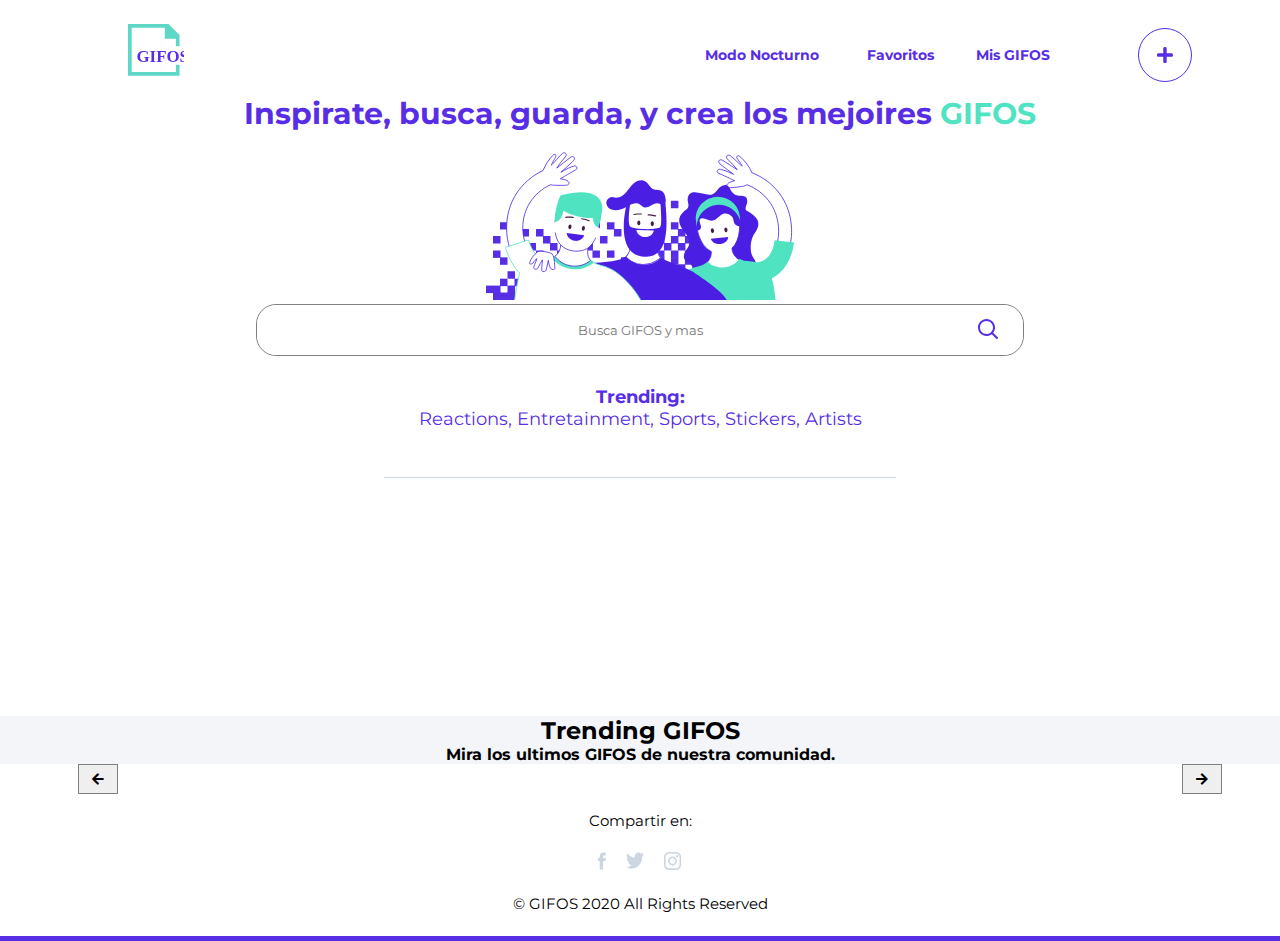
==== index.html @ d7f9c178 "ttry" ====
<!DOCTYPE html>
<html lang="en">

<head>
    <meta charset="UTF-8">
    <meta name="viewport" content="width=device-width, initial-scale=1.0">
    <title>PROYECTO FINAL 2</title>
    <link rel="stylesheet" href="./style/styleAll.css">
    <link href="https://use.fontawesome.com/releases/v5.0.7/css/all.css" rel="stylesheet">
    <link href="https://fonts.googleapis.com/css2?family=Montserrat&display=swap" rel="stylesheet">
</head>

<body>
    <!-- <i class="fas fa-heart"></i> -->
    <div class="margins"></div>
    <header>
        <div class="logo"><a href="index.html"><img id='idImg' src="./imagenes/logo-mobile.svg" alt="Imagen logo"></a>
        </div>
        <nav class="navegador">
            <input type="checkbox" name="menuHam" id="menuH">
            <label for="menuH"></label>
            <div class="menuhamburguesa">
                <div></div>
            </div>

            <div class="menu">
                <ul>
                    <li id='liSearch'>
                        <!-- <div class="searchBar">
                        <input type="text" id="search1" list="datalist1" placeholder="Busca GIFOS y mas">
                        <img id="searchBnt" src="./imagenes/icon-search.svg" alt="lupa">
                        <ul class="suggestions" id='suggestionBox'>
                        </ul>
                     </datalist>
                    </div>-->
                    </li>

                    <li class="conLinea" id="darkIndex">Modo Nocturno</li>

                    <li class="conLinea"><a href="favoritos.html">Favoritos</a></li>

                    <li><a href="./misGifos.html">Mis GIFOS</a></li>

                    <li id="addGifo"><a href="crearGifo.html">
                            <div class="svg"><i class="fas fa-plus"></i></div>
                        </a></li>



                </ul>
            </div>

        </nav>
    </header>

    <main>
        <section class="inicio">
            <div class="titulo">
                <div class="auxTitulo">
                    <h1>Inspirate, busca, guarda, y crea los mejoires <span>GIFOS</span></h1>
                </div>
            </div>
            <div class="imagenInicio">
                <img src="./imagenes/ilustra_header.svg" alt="">
            </div>
            <div id="searchHelp">
                <div class="searchBar">
                    <input type="text" id="search1" list="datalist1" placeholder="Busca GIFOS y mas">
                    <img id="searchBnt" src="./imagenes/icon-search.svg" alt="lupa">
                    <ul class="suggestions" id='suggestionBox'>
                    </ul>
                    </datalist>
                </div>
            </div>
        </section>
        <section class="trending">
            <div class="h3aux">
                <h3 id="line"><span>Trending:</span></h3>
                <p>
                    Reactions, Entretainment, Sports, Stickers, Artists
                </p>
            </div>



            <section class="lookUp">
                <h2 id="searchtitle"></h2>
                <article class="gifosSearch" id="cont">
                    <!-- <div class="base">
                        <img class="embed" src="https://www.florespedia.com/Imagenes/flores-bonitas.jpg" alt="">
                        <div class="overlay">
                            <div class="background"></div>
                            <div class="iconosBox">
                                <div class="iconos" id="fav">
                                    <img src="./imagenes/icon-fav-hover.svg" alt="">
                                </div>
                                <div class="iconos" id="download">
                                    <img src="./imagenes/icon-download.svg" alt="">
                                </div>
                                <div class="iconos" id="maximg">
                                    <img src="./imagenes/icon-max.svg" alt="">
                                </div>
                            </div>
                            <div class="nameBox">
                                <h4>User</h3>
                                    <h3>Titulo</h2>
                            </div>
                        </div>
                    </div>
                    </div> -->


                </article>
                <div class="buttonVerMas">
                    <button id="verMas">VER MÁS</button>
                </div>
            </section>


            <!-- ///////////////// /    TRENDING     //// ////// / / / / / /  /////// -->
            <!-- ///////////////// /    TRENDING     //// ////// / / / / / /  /////// -->
            <!-- ///////////////// /    TRENDING     //// ////// / / / / / /  /////// -->


            <div class="trendingGifos" id="trendingMain">
                <div class="pretitulo">
                    <h2>Trending GIFOS</h2>
                    <h4 style="color: black">Mira los ultimos GIFOS de nuestra comunidad.</h4>
                </div>

                <div class="gifosAux">

                    <button id="previousTrend"><img src="" alt="">
                        <i class="fa fa-arrow-left" aria-hidden="true"></i>
                    </button>

                    <div id="windowTrend">
                        <div class="contenerTrend" id="contenerTrending">

                            <!-- <div class="trendingGIFOS" style="id="">
                    <img class="embedT" src="${result.data[i].images.fixed_height.url}" alt="">
                    <div class="overlayT">
                    <div class="iconosBoxT">
                    <div class="iconosT" id="fav">
                    <img src="./imagenes/icon-fav-hover.svg" alt="">
                    </div>
                    <div class="iconosT" id="download">
                    <img src="./imagenes/icon-download.svg" alt="">
                    </div>
                    <div class="iconosT" id="maximg">
                    <img src="./imagenes/icon-max.svg" alt="">
                    </div>
                    </div>
                    <div class="nameBoxT">
                    <h4>User</h3>
                    <h3>Titulo</h2>
                    </div>
                    </div>
                    </div>` -->
                        </div>
                    </div>

                    <button id="nextTrend"><img src="" alt="">
                        <i class="fa fa-arrow-right" aria-hidden="true"></i>
                    </button>

                </div>

            </div>

        </section>

    </main>
    <footer>
        <h4>Compartir en:</h4>
        <div class="redes">

            <img src="./imagenes/icon_facebook.svg" alt="facebook">
            <img src="./imagenes/icon-twitter.svg" alt="twitter">
            <img src="./imagenes/icon_instagram.svg" alt="instagram">

        </div>
        <p>© GIFOS 2020 All Rights Reserved</p>
        <!-- <i class="fas fa-heart"> -->
    </footer>

    <div class="margins"></div>
</body>
<script src="searchSuggestions.js"></script>
<script src="appSearch.js"></script>
<script src="trending.js"></script>
<script src="https://www.WebRTC-Experiment.com/RecordRTC.js"></script>

</html>
---- style/styleAll.css ----
* {
  box-sizing: border-box;
  margin: 0px;
  font-family: 'Montserrat', sans-serif; }

.margins {
  height: 5px;
  width: 100%;
  background-color: var(--colorTitulo); }

@media only screen and (min-width: 768px) {
  body {
    margin-top: 90px; }

  header {
    margin-top: -90px; }

  .iconos img i {
    color: var(--colorTitulo); } }
header {
  width: 100%; }

#addGifo {
  display: none; }

.logo {
  margin-top: 29px;
  margin-left: 22px;
  height: 8%;
  min-height: 56px;
  max-height: 65px;
  max-width: 56px;
  min-width: 49px;
  width: 15%;
  margin-bottom: 17px; }

.logo img {
  width: 100%;
  height: 100%;
  object-fit: contain; }

/*-------- MENU HAMBURGUESA ---///*/
.menuhamburguesa {
  position: absolute;
  top: 47px;
  right: 26px;
  width: 15px;
  height: 14px; }

header input[type="checkbox"] {
  position: absolute;
  top: 45px;
  right: 26px;
  width: 18px;
  height: 16px;
  z-index: 2;
  opacity: 0; }

.navegador .menuhamburguesa > div {
  position: relative;
  display: flex;
  width: 100%;
  height: 2px;
  z-index: -1;
  justify-content: center;
  transition: 0.4s ease-in-out;
  background-color: var(--colorTitulo); }

.navegador .menuhamburguesa > div:before {
  content: '';
  position: absolute;
  top: -5px;
  width: 100%;
  height: 2px;
  z-index: 1;
  background-color: var(--colorTitulo); }

.navegador .menuhamburguesa > div:after {
  content: '';
  position: absolute;
  top: 5px;
  width: 100%;
  height: 2px;
  z-index: 1;
  background-color: var(--colorTitulo); }

/*-------- ACTIVACION MENU ---///*/
/*----------------------------///*/
#menuH:checked ~ .menuhamburguesa > div {
  transform: rotate(135deg); }

#menuH:checked ~ .menuhamburguesa > div:before {
  top: 0em;
  transform: rotate(90deg); }

#menuH:checked ~ .menuhamburguesa > div:after {
  transform: rotate(90deg);
  top: 0em; }

.navegador {
  display: flex;
  flex-direction: column;
  width: 100%; }

.menu {
  position: absolute;
  width: 100%;
  flex-direction: column;
  align-items: center;
  background-color: var(--colorTitulo);
  width: 100%;
  height: 100%;
  top: -150vh;
  display: flex;
  transition: 0.4s ease-in-out;
  z-index: 3;
  opacity: 0; }

#menuH:checked ~ .menu {
  top: 95px;
  height: 100%;
  opacity: 0.9; }

nav ul {
  display: flex;
  flex-direction: column;
  list-style: none;
  color: var(--colorBlanco);
  align-items: center;
  width: 100%;
  justify-content: center;
  padding: 0;
  margin: 0; }

nav ul li {
  width: 100%;
  display: flex;
  height: 80px;
  align-items: center;
  justify-content: center;
  font-size: 20px; }

nav ul li a {
  text-decoration: none;
  font-size: 20px;
  color: var(--colorBlanco); }

.conLinea {
  position: relative; }

.conLinea::before {
  content: '';
  position: absolute;
  bottom: 0;
  width: 10vh;
  border-bottom: 1px solid var(--colorBlanco); }

@media only screen and (min-width: 768px) {
  header {
    display: flex;
    justify-content: center;
    align-items: center;
    width: 100%;
    position: fixed;
    z-index: 999999999; }

  #liSearch {
    padding: 0 20px 0 20px;
    width: 38%; }

  .navegador {
    display: flex;
    flex-direction: row;
    justify-content: flex-end;
    align-items: center;
    width: 100%;
    height: 90px;
    margin: 0; }

  .logo {
    position: absolute;
    top: 17px;
    left: 10%;
    height: 8%;
    min-height: 56px;
    max-height: 65px;
    max-width: 56px;
    min-width: 49px;
    width: 15%;
    z-index: 20;
    margin: 0; }

  .menuhamburguesa {
    display: none; }

  header input[type="checkbox"] {
    display: none; }

  #menuH:checked ~ .menu {
    color: var(--colorTitulo);
    position: absolute;
    width: 100%;
    justify-content: flex-end;
    background-color: var(--colorBlanco);
    width: 100%;
    height: 90px;
    top: 5px;
    display: flex;
    z-index: 3;
    opacity: 1; }

  .menu {
    color: var(--colorTitulo);
    flex-direction: row;
    position: absolute;
    width: 100%;
    justify-content: flex-end;
    background-color: var(--colorBlanco);
    width: 100%;
    height: 90px;
    top: 5px;
    display: flex;
    opacity: 1; }

  nav ul li {
    width: 100%;
    display: flex;
    flex-direction: row;
    height: 80px;
    align-items: center;
    justify-content: flex-end;
    width: 9%;
    font-size: 14px;
    color: var(--colorTitulo);
    font-weight: bold; }

  nav ul {
    display: flex;
    flex-direction: row;
    list-style: none;
    color: var(--colorTitulo);
    justify-content: flex-end;
    align-items: center;
    width: 100%;
    padding: 0;
    margin: 0;
    z-index: 21; }

  nav ul li a {
    height: 80px;
    display: flex;
    justify-content: center;
    align-items: center;
    text-decoration: none;
    font-size: 14px;
    color: var(--colorTitulo); }

  #addGifo {
    padding: 0 9% 0 9%;
    display: flex;
    justify-content: center; }

  #addGifo .svg {
    display: flex;
    justify-content: center;
    align-items: center;
    height: 54px;
    width: 54px;
    border-radius: 50%;
    border: 1px solid var(--colorTitulo);
    z-index: 21; }

  #addGifo .svg i {
    transform: scale(1.3); }

  #addGifo a .svg:hover {
    background-color: var(--colorTitulo);
    border: 1px solid var(--colorTitulo); }

  #addGifo .svg:active {
    background-color: #9CAFC3;
    border: 1px solid #9CAFC3; }

  #addGifo .svg:hover i {
    color: var(--colorBlanco); } }
footer h4 {
  padding: 47px 0 22px 0;
  font-size: 15px;
  font-weight: normal;
  text-align: center; }

.redes {
  padding: 0 35vw 24px 35vw;
  width: 100%;
  display: flex;
  justify-content: center; }

.redes img {
  padding: 0 10px 0 10px; }

footer p {
  padding: 0 0 23px 0;
  font-size: 15px;
  font-weight: normal;
  text-align: center; }

:root {
  --colorBlanco:#ffffff;
  --colorSecundario: #50E3C2;
  --colorTitulo: #572EE5;
  --colorTrending:#F3F5F8; }

h1 {
  color: var(--colorTitulo);
  font-size: 30px; }

.titulo {
  width: 100%;
  padding: 0px 45px 20px 45px;
  display: flex;
  justify-content: center;
  align-items: center; }

.titulo:hover {
  cursor: pointer; }

.auxTitulo {
  text-align: center; }

.inicio {
  display: flex;
  flex-direction: column;
  align-items: center; }

.auxTitulo span {
  color: var(--colorSecundario); }

.imagenInicio {
  width: 80vw; }

.imagenInicio img {
  width: 100%; }

#search1 {
  text-align: center;
  width: 100%;
  border-radius: 20px 20px 20px 20px;
  height: 50px;
  border: none;
  cursor: pointer;
  z-index: 100; }

.searchBar img:hover {
  z-index: 99;
  cursor: pointer; }

.searchBar {
  position: relative; }

.searchBar img {
  position: absolute;
  top: 14px;
  right: 25px;
  z-index: 99;
  cursor: pointer; }

.trending .h3aux h3 {
  font-weight: bold;
  color: var(--colorTitulo);
  font-size: 18px;
  text-align: center; }

.trending .h3aux p {
  color: var(--colorTitulo);
  font-size: 18px;
  text-align: center;
  font-weight: normal; }

.trending .h3aux {
  width: 100%;
  padding: 30px 70px 48px 70px;
  position: relative; }

.h3aux::before {
  content: '';
  position: absolute;
  left: 30vw;
  bottom: 0;
  width: 40vw;
  opacity: 0.5;
  border-bottom: 1px solid #9CAFC3; }

@media only screen and (min-width: 768px) {
  .imagenInicio {
    width: 50vw; }

  .imagenInicio img {
    width: 100%; } }
@media only screen and (min-width: 1024px) {
  .imagenInicio {
    width: 24vw; } }
.lookUp {
  width: 100%;
  display: flex;
  flex-direction: column;
  justify-content: center;
  align-items: center; }

.lookUp h2 {
  padding: 40px 0 20px 0;
  color: var(--colorTitulo);
  font-size: 30px; }

.overlay {
  opacity: 0; }

.lookUp .gifosSearch {
  display: flex;
  justify-content: center;
  align-items: center;
  padding: 20px 10px 78px 10px;
  flex-wrap: wrap; }

.lookUp .gifosSearch .base {
  height: auto;
  width: 90%;
  margin: 5px;
  position: relative;
  object-fit: contain;
  overflow: hidden; }

.base .embed {
  height: 100%;
  width: 100%;
  object-fit: contain; }

.buttonVerMas {
  padding: 0 0  80px 0; }

#verMas:hover {
  background-color: var(--colorTitulo);
  color: #F3F5F8; }

#verMas {
  display: none;
  align-items: center;
  justify-content: center;
  color: var(--colorTitulo);
  width: 127px;
  height: 50px;
  border-radius: 50px 50px 50px 50px;
  border: 1px solid var(--colorTitulo);
  background-color: var(--colorBlanco); }

@media only screen and (min-width: 768px) {
  .lookUp .gifosSearch .base {
    height: 18vw;
    max-height: 230px;
    width: 25vw;
    max-width: 300px;
    margin: 1%; }

  .lookUp .gifosSearch .overlay {
    display: flex;
    position: absolute;
    margin: 0;
    top: 0;
    left: 0;
    height: 100%;
    width: 100%;
    background-color: #7c96eb;
    z-index: 2;
    opacity: 0; }

  .overlay .iconos img {
    object-fit: contain; }

  .overlay .iconosBox {
    display: flex;
    position: absolute;
    top: 0;
    right: 0; }

  .overlay .nameBox {
    position: absolute;
    bottom: 2px;
    left: 5px; }

  .overlay .iconos i {
    color: var(--colorTitulo); }

  .listasVacias {
    display: flex;
    flex-direction: column;
    color: var(--colorSecundario); }

  .overlay .iconos {
    height: 32px;
    width: 32px;
    background-color: var(--colorBlanco);
    border-radius: 4px 4px 4px 4px;
    display: flex;
    justify-content: center;
    align-items: center;
    margin: 2px;
    opacity: 0.6; }

  .overlay .iconosDelete {
    height: 32px;
    width: 32px;
    background-color: var(--colorBlanco);
    border-radius: 4px 4px 4px 4px;
    display: flex;
    justify-content: center;
    align-items: center;
    margin: 2px;
    opacity: 0.6;
    color: var(--colorTitulo); }

  .lookUp .gifosSearch .overlay:hover {
    opacity: 1;
    color: var(--colorBlanco);
    background-color: rgba(0, 0, 0, 0.4); }

  .lookUp .gifosSearch .overlay:hover .iconos:hover {
    opacity: 1;
    color: var(--colorBlanco);
    background-color: white; }

  .lookUp .gifosSearch .overlay:hover .iconosDelete:hover {
    opacity: 1;
    color: var(--colorTitulo);
    background-color: white; } }
.imagenfav {
  display: flex;
  align-items: center;
  justify-content: center;
  flex-direction: column; }

.imagenfav img {
  width: 25px;
  height: 21px; }

.imagenfav h3 {
  color: var(--colorTitulo);
  font-size: 20px;
  padding: 7px 0 0 0; }

.imagenMisGigos {
  display: flex;
  align-items: center;
  justify-content: center;
  flex-direction: column; }

.imagenMisGigos img {
  width: 25px;
  height: 21px; }

.imagenMisGigos h3 {
  color: var(--colorTitulo);
  font-size: 20px;
  padding: 7px 0 0 0; }

.verGifo {
  display: flex;
  height: 95px;
  width: 100%; }

.verGifo .logo {
  opacity: 0.1; }

.verGifo .close {
  display: flex;
  justify-content: flex-end;
  align-items: center;
  opacity: 1;
  z-index: 50;
  width: 80%; }

.gifElegido {
  display: flex;
  flex-direction: column;
  height: 65vh;
  width: 100%;
  justify-content: center;
  align-items: center; }

.contenedorPrincipal {
  display: flex;
  flex-direction: column;
  justify-content: center;
  align-items: center;
  width: 88%;
  height: 100%; }

.gifcontenedor {
  display: flex;
  justify-content: center;
  align-items: center;
  overflow: hidden;
  height: 100%;
  width: 100%; }

.gifcontenedor img {
  width: 100%;
  height: 100%;
  object-fit: contain; }

.textos {
  width: 100%;
  display: flex;
  justify-content: space-between;
  align-items: center; }

.iconoContenedor {
  display: flex;
  justify-content: center;
  align-items: center; }

.iconoContenedor .iconos {
  height: 32px;
  width: 32px;
  background-color: var(--colorBlanco);
  border-radius: 4px 4px 4px 4px;
  display: flex;
  justify-content: center;
  align-items: center;
  margin: 2px; }

.camara {
  display: none; }

.pelicula {
  display: none; }

.contenerAux {
  height: 100%;
  display: flex;
  flex-direction: column;
  justify-content: center;
  align-items: center;
  width: 100%; }

.contenerCrearGifo {
  height: 65vh;
  display: flex;
  justify-content: center;
  align-items: center;
  width: 100%; }

.pantalla {
  border: 1px solid black;
  display: flex;
  flex-direction: column;
  justify-content: center;
  align-items: center;
  width: 100%;
  height: 100%; }

.esquinas {
  display: flex;
  position: relative;
  flex-direction: column;
  justify-content: center;
  align-items: center;
  width: 95%;
  height: 95%; }

.esquinas span:first-child {
  height: 1px;
  width: 5%;
  background-color: var(--colorSecundario);
  z-index: 4;
  position: absolute;
  bottom: 0;
  left: 0; }

.esquinas span:nth-child(2n) {
  height: 1px;
  width: 5%;
  background-color: var(--colorSecundario);
  z-index: 4;
  position: absolute;
  bottom: 0;
  right: 0; }

.esquinas span:nth-child(3n) {
  height: 10%;
  width: 1px;
  background-color: var(--colorSecundario);
  z-index: 4;
  position: absolute;
  bottom: 0;
  right: 0; }

.esquinas span:nth-child(4n) {
  height: 10%;
  width: 1px;
  background-color: var(--colorSecundario);
  z-index: 4;
  position: absolute;
  bottom: 0;
  left: 0; }

.esquinas span:nth-child(5n) {
  height: 10%;
  width: 1px;
  background-color: var(--colorSecundario);
  position: absolute;
  top: 0;
  right: 0;
  z-index: 4; }

.esquinas span:nth-child(6n) {
  height: 10%;
  width: 1px;
  background-color: var(--colorSecundario);
  z-index: 4;
  position: absolute;
  top: 0;
  left: 0; }

.esquinas::before {
  content: "";
  position: absolute;
  height: 1px;
  width: 5%;
  background-color: var(--colorSecundario);
  z-index: 4;
  top: 0px;
  left: 0; }

.esquinas::after {
  content: "";
  position: absolute;
  height: 1px;
  width: 5%;
  background-color: var(--colorSecundario);
  z-index: 4;
  top: 0px;
  right: 0; }

.textoEnPantalla {
  display: flex;
  flex-direction: column;
  align-items: center;
  justify-content: center; }

.contenerAux .botones {
  padding: 10px; }

.contenerAux .botones button {
  border-radius: 50%;
  height: 32px;
  width: 32px; }

.contenerAux .linea {
  height: 7px;
  width: 56%;
  background-color: var(--colorTitulo); }

.bottonComenzar {
  display: flex;
  align-items: center;
  justify-content: center;
  margin: 15px;
  width: 127px;
  height: 50px; }

.btnCamara {
  height: 50px;
  width: 127px;
  position: relative;
  display: flex;
  justify-content: center; }

.controler {
  height: 100%;
  width: 100%;
  border-radius: 50px 50px 50px 50px;
  position: absolute;
  top: 0;
  left: 0; }

#grabar {
  z-index: 4; }

#start {
  z-index: 3; }

#stop {
  z-index: 2; }

#subir {
  z-index: 1; }

#videoSave {
  position: absolute;
  top: 0;
  left: 0;
  height: 100%;
  width: 100%;
  object-fit: contain; }

video {
  position: absolute;
  top: 0;
  left: 0;
  height: 100%;
  width: 100%; }

.textoEnPantalla {
  z-index: 3;
  background-color: var(--colorBlanco);
  height: 100%;
  width: 100%; }

#show {
  z-index: 2; }

#videoSave {
  z-index: 1; }

@media only screen and (min-width: 768px) {
  .camara {
    display: flex;
    justify-content: center;
    align-items: center;
    height: 100%;
    width: 20%; }

  #luz {
    position: relative; }

  .camara img {
    height: 15vw;
    width: 15vw; }

  .pelicula img {
    height: 10w;
    width: 10vw; }

  .pelicula {
    padding-top: 250px;
    display: flex;
    justify-content: center;
    align-items: flex-end;
    height: 100%;
    width: 33%; } }
#previousTrend {
  display: none;
  top: 50%;
  position: relative;
  z-index: 99; }

#nextTrend {
  display: none;
  position: relative;
  top: 50%;
  z-index: 99; }

.overlayT {
  opacity: 0;
  display: none; }

.gifosAux {
  width: 100%; }

.trendigGIFOS {
  display: flex;
  width: 100%;
  width: fit-content;
  justify-content: center;
  align-items: center;
  padding-bottom: 84px; }

.trendigGIFOS .embedT {
  height: 187px;
  width: 243px;
  margin: 9px;
  z-index: 1; }

.trendingGifos {
  width: 100%;
  display: flex;
  flex-direction: column;
  justify-content: center; }

.trendingGifos {
  text-align: center;
  background-color: var(--colorTrending); }

.gifosAux {
  display: flex;
  position: relative;
  width: 95%;
  margin: auto; }

#contenerTrending {
  position: relative;
  display: flex;
  width: 100%;
  height: 100%;
  transition: ease-in-out 0.3s; }

#windowTrend {
  width: 100%;
  height: auto;
  background-color: var(--colorTrending);
  overflow: hidden;
  transition: ease-in-out 0.3s; }

.trendingGIFOS {
  position: relative;
  height: 100%;
  width: 100%;
  margin: 10px; }

@media only screen and (min-width: 768px) {
  .trendingGIFOS {
    position: relative;
    transition: ease-in-out 0.3s; }

  .trendingGIFOS .embedT {
    height: auto;
    max-height: auto;
    width: auto;
    max-width: 400px; }

  .trendingGIFOS .embedT img {
    z-index: -1; }

  #previousTrend {
    display: flex;
    justify-content: center;
    align-items: center;
    height: 30px;
    width: 40px;
    top: 50%;
    position: absolute;
    left: -50px;
    z-index: 99;
    border: 1px solid gray; }

  #nextTrend {
    display: flex;
    justify-content: center;
    align-items: center;
    height: 30px;
    width: 40px;
    right: -70px;
    position: absolute;
    top: 50%;
    border: 1px solid gray; }

  #previousTrend:hover {
    background-color: var(--colorTitulo); }

  #nextTrend:hover {
    background-color: var(--colorTitulo); }

  #previousTrend:hover i {
    color: var(--colorBlanco); }

  #nextTrend:hover i {
    color: var(--colorBlanco); }

  .trendingGifos {
    position: relative;
    width: 100%;
    display: flex;
    flex-direction: column;
    justify-content: center; }

  h2 {
    text-align: center;
    color: black; }

  .gifosAux {
    display: flex;
    position: relative;
    justify-content: center;
    align-items: center;
    width: 80%; }

  #contenerTrending {
    position: relative;
    object-fit: contain;
    display: flex;
    width: 100%;
    height: 100%; }

  #windowTrend {
    width: 100%;
    height: auto;
    background-color: var(--colorTrending);
    overflow: hidden;
    transition: ease-in-out 0.3s; }

  .overlayT {
    display: flex;
    width: 100%;
    height: 100%;
    position: absolute;
    top: 0;
    left: 0;
    z-index: 999; }

  .overlayT:hover {
    opacity: 1;
    background-color: rgba(0, 0, 0, 0.4); }

  .overlayT:hover .iconosT:hover {
    opacity: 1;
    z-index: 19990; }

  .overlayT .iconosT img {
    background-color: #FFFFFF;
    object-fit: contain; }

  .iconosBoxT {
    display: flex;
    align-items: center;
    justify-content: center;
    position: absolute;
    top: 0;
    right: 0; }

  .nameBoxT {
    position: absolute;
    bottom: 2px;
    left: 5px;
    color: var(--colorBlanco); }

  .iconosT {
    height: 32px;
    width: 32px;
    background-color: #FFFFFF;
    border-radius: 4px 4px 4px 4px;
    display: flex;
    justify-content: center;
    align-items: center;
    margin: 2px;
    opacity: 0.6; } }
.searchBar {
  width: 60vw;
  justify-content: center;
  align-items: center;
  border-radius: 20px 20px 20px 20px;
  border: solid 1px grey; }

.suggestions {
  height: auto;
  opacity: 1;
  list-style: none;
  padding: 0;
  margin: 0;
  width: 100%;
  display: flex;
  flex-direction: column;
  cursor: pointer; }

.suggestion {
  display: flex;
  justify-content: flex-start;
  align-items: center;
  flex-wrap: nowrap;
  height: 50px;
  list-style: none;
  padding: 20px;
  margin: 0;
  position: relative;
  cursor: pointer;
  z-index: 105; }

.suggestion:hover {
  z-index: 99;
  cursor: pointer; }

.suggestion::after {
  content: '';
  height: 1px;
  width: 90%;
  background-color: grey;
  position: absolute;
  top: 100%; }

/*# sourceMappingURL=styleAll.css.map */
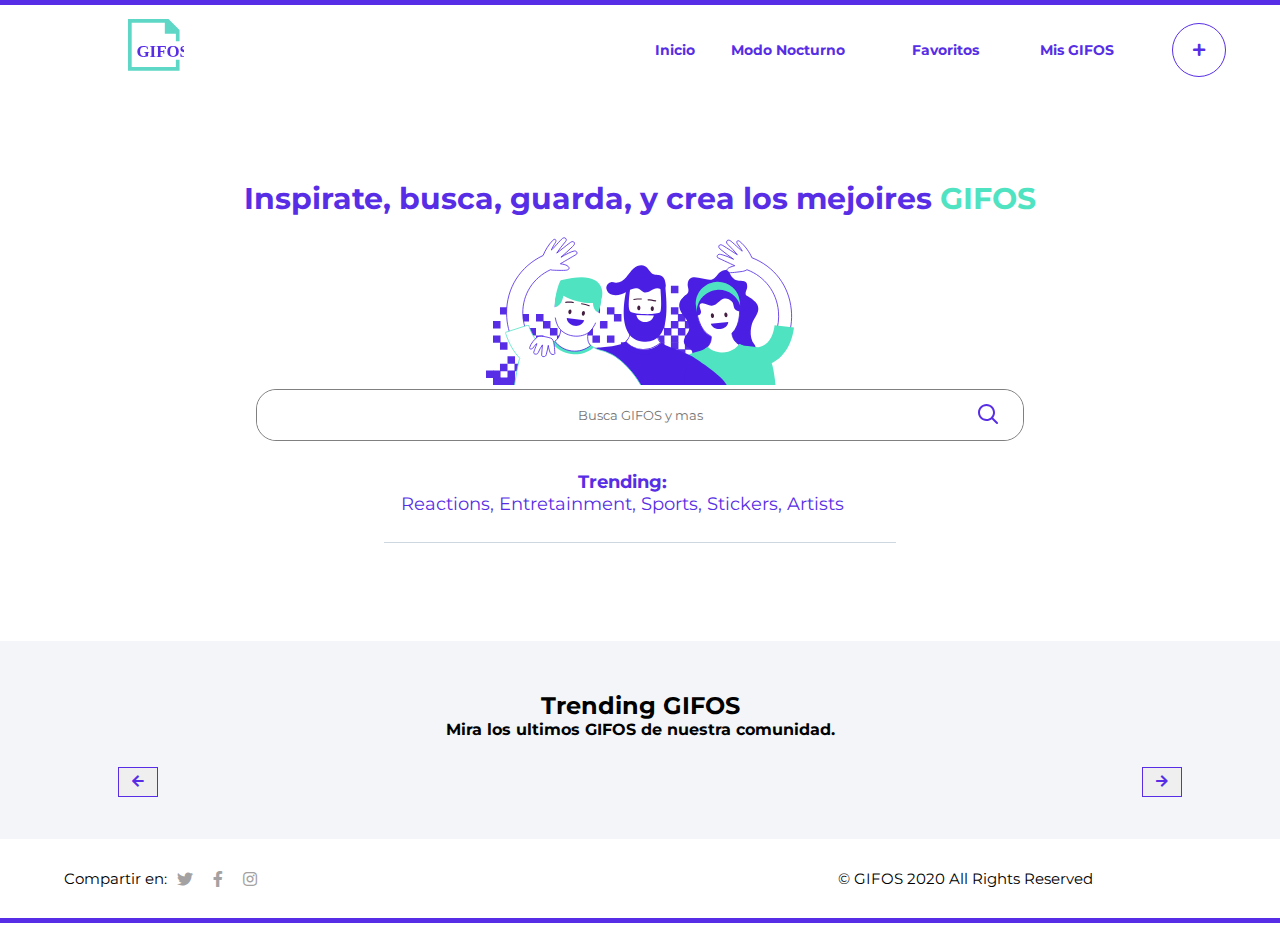
==== commit eb63e0b4: "almost finish" ====
--- a/index.html
+++ b/index.html
@@ -12,7 +12,7 @@
 
 <body>
     <!-- <i class="fas fa-heart"></i> -->
-    <div class="margins"></div>
+    <div class="margins" id="margin1"></div>
     <header>
         <div class="logo"><a href="index.html"><img id='idImg' src="./imagenes/logo-mobile.svg" alt="Imagen logo"></a>
         </div>
@@ -27,15 +27,19 @@
                 <ul>
                     <li id='liSearch'>
                         <!-- <div class="searchBar">
-                        <input type="text" id="search1" list="datalist1" placeholder="Busca GIFOS y mas">
-                        <img id="searchBnt" src="./imagenes/icon-search.svg" alt="lupa">
-                        <ul class="suggestions" id='suggestionBox'>
-                        </ul>
-                     </datalist>
-                    </div>-->
+                            <input type="text" id="search1" list="datalist1" placeholder="Busca GIFOS y mas">
+                            <img id="searchBnt" src="./imagenes/icon-search.svg" alt="lupa">
+                            <ul class="suggestions" id='suggestionBox'>
+                             
+                            </ul>
+                               
+                    
+                            </datalist>
+                        </div> -->
                     </li>
-
-                    <li class="conLinea" id="darkIndex">Modo Nocturno</li>
+                    <li class="conLinea"><a href="./index.html">Inicio</a></li>
+
+                    <li class="conLinea" id="darkIndex"><a href="">Modo Nocturno</a></li>
 
                     <li class="conLinea"><a href="favoritos.html">Favoritos</a></li>
 
@@ -59,6 +63,7 @@
                 <div class="auxTitulo">
                     <h1>Inspirate, busca, guarda, y crea los mejoires <span>GIFOS</span></h1>
                 </div>
+
             </div>
             <div class="imagenInicio">
                 <img src="./imagenes/ilustra_header.svg" alt="">
@@ -76,7 +81,7 @@
         <section class="trending">
             <div class="h3aux">
                 <h3 id="line"><span>Trending:</span></h3>
-                <p>
+                <p id="busquedasTrend">
                     Reactions, Entretainment, Sports, Stickers, Artists
                 </p>
             </div>
@@ -125,7 +130,7 @@
             <div class="trendingGifos" id="trendingMain">
                 <div class="pretitulo">
                     <h2>Trending GIFOS</h2>
-                    <h4 style="color: black">Mira los ultimos GIFOS de nuestra comunidad.</h4>
+                    <h4>Mira los ultimos GIFOS de nuestra comunidad.</h4>
                 </div>
 
                 <div class="gifosAux">
@@ -172,19 +177,22 @@
 
     </main>
     <footer>
-        <h4>Compartir en:</h4>
-        <div class="redes">
-
-            <img src="./imagenes/icon_facebook.svg" alt="facebook">
-            <img src="./imagenes/icon-twitter.svg" alt="twitter">
-            <img src="./imagenes/icon_instagram.svg" alt="instagram">
-
+
+        <div class="footerHelp">
+            <div class="redes">
+                <h4>Compartir en:</h4>
+                <div class="logosRedes"><i class="fab fa-twitter"></i>
+                    <i class="fab fa-facebook-f"></i>
+                    <i class="fab fa-instagram"></i></div>
+
+            </div>
+            <p>© GIFOS 2020 All Rights Reserved</p>
+            <!-- <i class="fas fa-heart"> -->
         </div>
-        <p>© GIFOS 2020 All Rights Reserved</p>
-        <!-- <i class="fas fa-heart"> -->
+        <div class="margins" id="margin2"></div>
     </footer>
 
-    <div class="margins"></div>
+
 </body>
 <script src="searchSuggestions.js"></script>
 <script src="appSearch.js"></script>
--- a/style/styleAll.css
+++ b/style/styleAll.css
@@ -1,3 +1,21 @@
+menu i {
+  color: var(--colorTitulo); }
+
+#gifoCaritas img {
+  height: 150px;
+  width: 100%;
+  display: flex;
+  justify-content: center; }
+
+#gifoCaritas {
+  display: flex;
+  flex-direction: column;
+  justify-content: center;
+  align-items: center; }
+
+#gifoCaritas h3 {
+  color: var(--colorSecundario); }
+
 * {
   box-sizing: border-box;
   margin: 0px;
@@ -8,6 +26,10 @@
   width: 100%;
   background-color: var(--colorTitulo); }
 
+#margin1 {
+  position: absolute;
+  top: 0; }
+
 @media only screen and (min-width: 768px) {
   body {
     margin-top: 90px; }
@@ -18,9 +40,13 @@
   .iconos img i {
     color: var(--colorTitulo); } }
 header {
-  width: 100%; }
+  width: 100%;
+  background-color: none; }
 
 #addGifo {
+  display: none; }
+
+nav .liSearch {
   display: none; }
 
 .logo {
@@ -107,13 +133,13 @@
   width: 100%;
   flex-direction: column;
   align-items: center;
-  background-color: var(--colorTitulo);
+  background-color: var(--colorMenu);
   width: 100%;
   height: 100%;
   top: -150vh;
   display: flex;
   transition: 0.4s ease-in-out;
-  z-index: 3;
+  z-index: 99999;
   opacity: 0; }
 
 #menuH:checked ~ .menu {
@@ -138,12 +164,19 @@
   height: 80px;
   align-items: center;
   justify-content: center;
-  font-size: 20px; }
+  text-align: center;
+  font-size: 20px;
+  padding: 0 5px 0 5px;
+  white-space: nowrap; }
+
+#darkIndex {
+  text-align: center;
+  width: 150px; }
 
 nav ul li a {
   text-decoration: none;
   font-size: 20px;
-  color: var(--colorBlanco); }
+  color: #ffffff; }
 
 .conLinea {
   position: relative; }
@@ -162,11 +195,10 @@
     align-items: center;
     width: 100%;
     position: fixed;
-    z-index: 999999999; }
+    z-index: 1; }
 
   #liSearch {
-    padding: 0 20px 0 20px;
-    width: 38%; }
+    width: 20%; }
 
   .navegador {
     display: flex;
@@ -210,12 +242,13 @@
     opacity: 1; }
 
   .menu {
+    height: 80px;
     color: var(--colorTitulo);
     flex-direction: row;
     position: absolute;
     width: 100%;
     justify-content: flex-end;
-    background-color: var(--colorBlanco);
+    background-color: transparent;
     width: 100%;
     height: 90px;
     top: 5px;
@@ -223,31 +256,35 @@
     opacity: 1; }
 
   nav ul li {
+    height: 25px;
     width: 100%;
     display: flex;
     flex-direction: row;
-    height: 80px;
     align-items: center;
     justify-content: flex-end;
-    width: 9%;
+    width: 15%;
+    height: auto;
     font-size: 14px;
     color: var(--colorTitulo);
     font-weight: bold; }
 
   nav ul {
+    background-color: var(--colorBlanco);
+    height: 40px;
     display: flex;
     flex-direction: row;
     list-style: none;
     color: var(--colorTitulo);
     justify-content: flex-end;
     align-items: center;
-    width: 100%;
+    width: 70%;
     padding: 0;
     margin: 0;
-    z-index: 21; }
+    z-index: 21;
+    transition: 0.3 ease-in-out; }
 
   nav ul li a {
-    height: 80px;
+    height: 35px;
     display: flex;
     justify-content: center;
     align-items: center;
@@ -270,45 +307,126 @@
     border: 1px solid var(--colorTitulo);
     z-index: 21; }
 
-  #addGifo .svg i {
-    transform: scale(1.3); }
-
-  #addGifo a .svg:hover {
-    background-color: var(--colorTitulo);
-    border: 1px solid var(--colorTitulo); }
-
   #addGifo .svg:active {
     background-color: #9CAFC3;
     border: 1px solid #9CAFC3; }
 
   #addGifo .svg:hover i {
-    color: var(--colorBlanco); } }
-footer h4 {
-  padding: 47px 0 22px 0;
+    color: var(--colorBlanco); }
+
+  nav ul li a:hover {
+    text-decoration: none;
+    box-shadow: inset 0 -2px 0px var(--colorBlanco), inset 0 -4.5px 0 var(--colorSecundario); }
+
+  #addGifo a .svg:hover {
+    background-color: var(--colorTitulo); }
+
+  #addGifo a:hover {
+    box-shadow: none;
+    border-radius: 50%;
+    background-color: var(--colorTitulo); } }
+footer {
+  position: relative;
+  top: -50px;
+  align-items: center;
+  justify-content: stretch;
+  width: 100%;
+  height: 100%;
+  height: 40px; }
+
+footer .redes h4 {
   font-size: 15px;
   font-weight: normal;
-  text-align: center; }
+  align-items: center;
+  padding-bottom: 20px;
+  white-space: nowrap;
+  height: 100%; }
+
+.logosRedes {
+  display: flex; }
 
 .redes {
-  padding: 0 35vw 24px 35vw;
-  width: 100%;
-  display: flex;
-  justify-content: center; }
-
-.redes img {
+  width: 100%;
+  display: flex;
+  justify-content: center;
+  flex-direction: column;
+  align-items: center;
+  color: var(--colorTexto);
+  padding-bottom: 20px;
+  height: 100%; }
+
+.redes i {
+  color: #a3a1a1;
   padding: 0 10px 0 10px; }
 
 footer p {
-  padding: 0 0 23px 0;
+  padding: 0 10px 0 10px;
+  display: flex;
+  width: 100%;
+  color: var(--colorTexto);
   font-size: 15px;
   font-weight: normal;
-  text-align: center; }
-
+  align-items: center;
+  justify-content: center;
+  height: 100%; }
+
+.redes i:hover {
+  transform: scale(1.2);
+  color: var(--colorTitulo); }
+
+@media only screen and (min-width: 768px) {
+  footer {
+    display: "";
+    height: 18px; }
+
+  footer .redes h4 {
+    padding: 0;
+    font-size: 15px;
+    font-weight: normal;
+    display: flex;
+    align-items: center;
+    justify-content: center;
+    white-space: nowrap;
+    height: 100%; }
+
+  .footerHelp {
+    display: flex;
+    align-items: center;
+    justify-content: stretch; }
+
+  .redes {
+    padding: 0 0 0px 5vw;
+    width: 100%;
+    display: flex;
+    justify-content: flex-start;
+    align-items: center;
+    flex-direction: row;
+    color: var(--colorTexto);
+    height: 100%; }
+
+  .logosRedes {
+    display: flex;
+    align-items: center;
+    height: 100%; }
+
+  #margin2 {
+    margin-top: 30px; } }
 :root {
   --colorBlanco:#ffffff;
   --colorSecundario: #50E3C2;
   --colorTitulo: #572EE5;
-  --colorTrending:#F3F5F8; }
+  --colorTrending:#F3F5F8;
+  --colorTexto: black;
+  --colorMenu: #572EE5;
+  --colorSubrayar: #50E3C2;
+  --backgroundColor:#ffffff;
+  --colorMenuH: #572EE5;
+  --colorA: #222326;
+  --colorB: #37383C;
+  --inversoTexto: #ffffff; }
+
+body {
+  background-color: var(--backgroundColor); }
 
 h1 {
   color: var(--colorTitulo);
@@ -348,7 +466,8 @@
   height: 50px;
   border: none;
   cursor: pointer;
-  z-index: 100; }
+  z-index: 100;
+  color: var(--colorBlack); }
 
 .searchBar img:hover {
   z-index: 99;
@@ -378,7 +497,7 @@
 
 .trending .h3aux {
   width: 100%;
-  padding: 30px 70px 48px 70px;
+  padding: 30px 70px 28px 35px;
   position: relative; }
 
 .h3aux::before {
@@ -391,6 +510,9 @@
   border-bottom: 1px solid #9CAFC3; }
 
 @media only screen and (min-width: 768px) {
+  .inicio {
+    padding-top: 90px; }
+
   .imagenInicio {
     width: 50vw; }
 
@@ -406,6 +528,9 @@
   justify-content: center;
   align-items: center; }
 
+.lookUp i {
+  color: #572EE5; }
+
 .lookUp h2 {
   padding: 40px 0 20px 0;
   color: var(--colorTitulo);
@@ -418,7 +543,7 @@
   display: flex;
   justify-content: center;
   align-items: center;
-  padding: 20px 10px 78px 10px;
+  padding: 20px 10px 18px 10px;
   flex-wrap: wrap; }
 
 .lookUp .gifosSearch .base {
@@ -439,7 +564,7 @@
 
 #verMas:hover {
   background-color: var(--colorTitulo);
-  color: #F3F5F8; }
+  color: var(--colorBlanco); }
 
 #verMas {
   display: none;
@@ -468,7 +593,6 @@
     left: 0;
     height: 100%;
     width: 100%;
-    background-color: #7c96eb;
     z-index: 2;
     opacity: 0; }
 
@@ -485,9 +609,6 @@
     position: absolute;
     bottom: 2px;
     left: 5px; }
-
-  .overlay .iconos i {
-    color: var(--colorTitulo); }
 
   .listasVacias {
     display: flex;
@@ -497,7 +618,7 @@
   .overlay .iconos {
     height: 32px;
     width: 32px;
-    background-color: var(--colorBlanco);
+    background-color: #ffffff;
     border-radius: 4px 4px 4px 4px;
     display: flex;
     justify-content: center;
@@ -508,7 +629,7 @@
   .overlay .iconosDelete {
     height: 32px;
     width: 32px;
-    background-color: var(--colorBlanco);
+    background-color: #ffffff;
     border-radius: 4px 4px 4px 4px;
     display: flex;
     justify-content: center;
@@ -519,12 +640,12 @@
 
   .lookUp .gifosSearch .overlay:hover {
     opacity: 1;
-    color: var(--colorBlanco);
-    background-color: rgba(0, 0, 0, 0.4); }
+    color: var(--colorTexto);
+    background-color: rgba(87, 46, 229, 0.4); }
 
   .lookUp .gifosSearch .overlay:hover .iconos:hover {
     opacity: 1;
-    color: var(--colorBlanco);
+    color: var(#FFFFFF);
     background-color: white; }
 
   .lookUp .gifosSearch .overlay:hover .iconosDelete:hover {
@@ -561,6 +682,10 @@
   font-size: 20px;
   padding: 7px 0 0 0; }
 
+.myGifAux {
+  display: flex;
+  justify-content: center; }
+
 .verGifo {
   display: flex;
   height: 95px;
@@ -575,13 +700,14 @@
   align-items: center;
   opacity: 1;
   z-index: 50;
-  width: 80%; }
+  width: 80%;
+  color: var(--colorTitulo); }
 
 .gifElegido {
   display: flex;
   flex-direction: column;
   height: 65vh;
-  width: 100%;
+  width: 60vw;
   justify-content: center;
   align-items: center; }
 
@@ -606,11 +732,14 @@
   height: 100%;
   object-fit: contain; }
 
-.textos {
+.gifElegido .textos {
   width: 100%;
   display: flex;
   justify-content: space-between;
   align-items: center; }
+
+.gifElegido #textoMax {
+  color: var(--colorTexto); }
 
 .iconoContenedor {
   display: flex;
@@ -620,12 +749,13 @@
 .iconoContenedor .iconos {
   height: 32px;
   width: 32px;
-  background-color: var(--colorBlanco);
+  background-color: #ffffff;
   border-radius: 4px 4px 4px 4px;
   display: flex;
   justify-content: center;
   align-items: center;
-  margin: 2px; }
+  margin: 2px;
+  color: var(#572EE5); }
 
 .camara {
   display: none; }
@@ -649,7 +779,7 @@
   width: 100%; }
 
 .pantalla {
-  border: 1px solid black;
+  border: 1px solid var(--colorTexto);
   display: flex;
   flex-direction: column;
   justify-content: center;
@@ -674,6 +804,16 @@
   position: absolute;
   bottom: 0;
   left: 0; }
+
+#accionGrabacion {
+  color: var(--colorTexto);
+  position: absolute;
+  right: 0;
+  top: 15px; }
+
+#accionGrabacion:hover {
+  border-bottom: 3px solid var(--colorSecundario);
+  cursor: pointer; }
 
 .esquinas span:nth-child(2n) {
   height: 1px;
@@ -747,7 +887,12 @@
   justify-content: center; }
 
 .contenerAux .botones {
-  padding: 10px; }
+  padding: 10px;
+  display: flex;
+  position: relative;
+  width: 50%;
+  justify-content: center;
+  align-items: center; }
 
 .contenerAux .botones button {
   border-radius: 50%;
@@ -832,6 +977,9 @@
   #luz {
     position: relative; }
 
+  #crear1 {
+    color: var(--colorTexto); }
+
   .camara img {
     height: 15vw;
     width: 15vw; }
@@ -846,7 +994,55 @@
     justify-content: center;
     align-items: flex-end;
     height: 100%;
-    width: 33%; } }
+    width: 33%; }
+
+  #crear1 {
+    position: absolute;
+    top: 0;
+    left: 0;
+    z-index: 4; }
+
+  #show {
+    z-index: 3; }
+
+  #crear2 {
+    position: absolute;
+    top: 0;
+    left: 0;
+    z-index: 1; }
+
+  #crear3 {
+    position: absolute;
+    top: 0;
+    left: 0;
+    opacity: 0.6;
+    z-index: 0; }
+
+  #crear4 {
+    position: absolute;
+    top: 0;
+    left: 0;
+    opacity: 1;
+    background-color: blueviolet;
+    z-index: 2;
+    display: flex; }
+
+  .iconosMyGifo {
+    position: absolute;
+    display: flex;
+    top: 0;
+    right: 0; }
+
+  .iconosMyGifo img {
+    margin: 5px 5px 5px 5px;
+    padding: 5px 5px 5px 5px;
+    background-color: var(--colorBlanco);
+    height: 30px;
+    width: 30px;
+    border-radius: 4px 4px 4px 4px; }
+
+  .bottonComenzar {
+    margin-bottom: 200px; } }
 #previousTrend {
   display: none;
   top: 50%;
@@ -857,11 +1053,15 @@
   display: none;
   position: relative;
   top: 50%;
-  z-index: 99; }
+  z-index: 99;
+  color: white; }
 
 .overlayT {
   opacity: 0;
   display: none; }
+
+.trendingGifos i {
+  color: #572EE5; }
 
 .gifosAux {
   width: 100%; }
@@ -881,14 +1081,18 @@
   z-index: 1; }
 
 .trendingGifos {
-  width: 100%;
-  display: flex;
-  flex-direction: column;
-  justify-content: center; }
+  position: relative;
+  top: -80px;
+  width: 100%;
+  display: flex;
+  flex-direction: column;
+  justify-content: center;
+  color: var(--colorTexto); }
 
 .trendingGifos {
   text-align: center;
-  background-color: var(--colorTrending); }
+  background-color: var(--colorTrending);
+  padding: 50px; }
 
 .gifosAux {
   display: flex;
@@ -936,11 +1140,11 @@
     align-items: center;
     height: 30px;
     width: 40px;
-    top: 50%;
+    top: 55%;
     position: absolute;
     left: -50px;
     z-index: 99;
-    border: 1px solid gray; }
+    border: 1px solid #572EE5; }
 
   #nextTrend {
     display: flex;
@@ -950,20 +1154,26 @@
     width: 40px;
     right: -70px;
     position: absolute;
-    top: 50%;
-    border: 1px solid gray; }
+    top: 55%;
+    border: 1px solid #572EE5; }
 
   #previousTrend:hover {
-    background-color: var(--colorTitulo); }
+    background-color: #572EE5; }
 
   #nextTrend:hover {
-    background-color: var(--colorTitulo); }
+    background-color: #572EE5; }
+
+  #previousTrend i {
+    color: #572EE5; }
+
+  #nextTrend i {
+    color: #572EE5; }
 
   #previousTrend:hover i {
-    color: var(--colorBlanco); }
+    color: #ffffff; }
 
   #nextTrend:hover i {
-    color: var(--colorBlanco); }
+    color: #ffffff; }
 
   .trendingGifos {
     position: relative;
@@ -974,16 +1184,18 @@
 
   h2 {
     text-align: center;
-    color: black; }
+    color: var(--colorTexto); }
 
   .gifosAux {
     display: flex;
     position: relative;
     justify-content: center;
     align-items: center;
-    width: 80%; }
+    width: 80%;
+    color: var(--colorTexto); }
 
   #contenerTrending {
+    margin-top: 50px;
     position: relative;
     object-fit: contain;
     display: flex;
@@ -1004,14 +1216,16 @@
     position: absolute;
     top: 0;
     left: 0;
-    z-index: 999; }
+    z-index: 999;
+    color: var(--colorTitulo); }
 
   .overlayT:hover {
     opacity: 1;
-    background-color: rgba(0, 0, 0, 0.4); }
+    background-color: rgba(87, 46, 229, 0.4); }
 
   .overlayT:hover .iconosT:hover {
     opacity: 1;
+    color: var(--colorTitulo);
     z-index: 19990; }
 
   .overlayT .iconosT img {
@@ -1030,7 +1244,8 @@
     position: absolute;
     bottom: 2px;
     left: 5px;
-    color: var(--colorBlanco); }
+    color: var(--colorBlanco);
+    color: var(--inversoTexto); }
 
   .iconosT {
     height: 32px;
@@ -1043,13 +1258,23 @@
     margin: 2px;
     opacity: 0.6; } }
 .searchBar {
+  height: auto;
   width: 60vw;
-  justify-content: center;
-  align-items: center;
+  position: relative;
   border-radius: 20px 20px 20px 20px;
   border: solid 1px grey; }
 
+.searchBar ul li i {
+  margin: 5px;
+  width: 20px;
+  color: #b1b1b1; }
+
+.searchBar ul li {
+  display: flex;
+  color: #cecece; }
+
 .suggestions {
+  width: 100%;
   height: auto;
   opacity: 1;
   list-style: none;
@@ -1061,6 +1286,8 @@
   cursor: pointer; }
 
 .suggestion {
+  position: absolute;
+  top: 0px;
   display: flex;
   justify-content: flex-start;
   align-items: center;
@@ -1077,6 +1304,11 @@
   z-index: 99;
   cursor: pointer; }
 
+.liSearch {
+  width: 100%;
+  display: flex;
+  justify-content: flex-start; }
+
 .suggestion::after {
   content: '';
   height: 1px;
@@ -1085,4 +1317,22 @@
   position: absolute;
   top: 100%; }
 
+.menu .searchBar {
+  width: 23vw;
+  position: absolute;
+  top: 20px;
+  background-color: var(--colorBlanco); }
+
+.menu .searchBar ul {
+  width: 100%;
+  display: flex;
+  justify-content: flex-start;
+  flex-wrap: nowrap;
+  white-space: nowrap; }
+
+.menu .searchBar li {
+  width: 100%;
+  display: flex;
+  justify-content: flex-start; }
+
 /*# sourceMappingURL=styleAll.css.map */
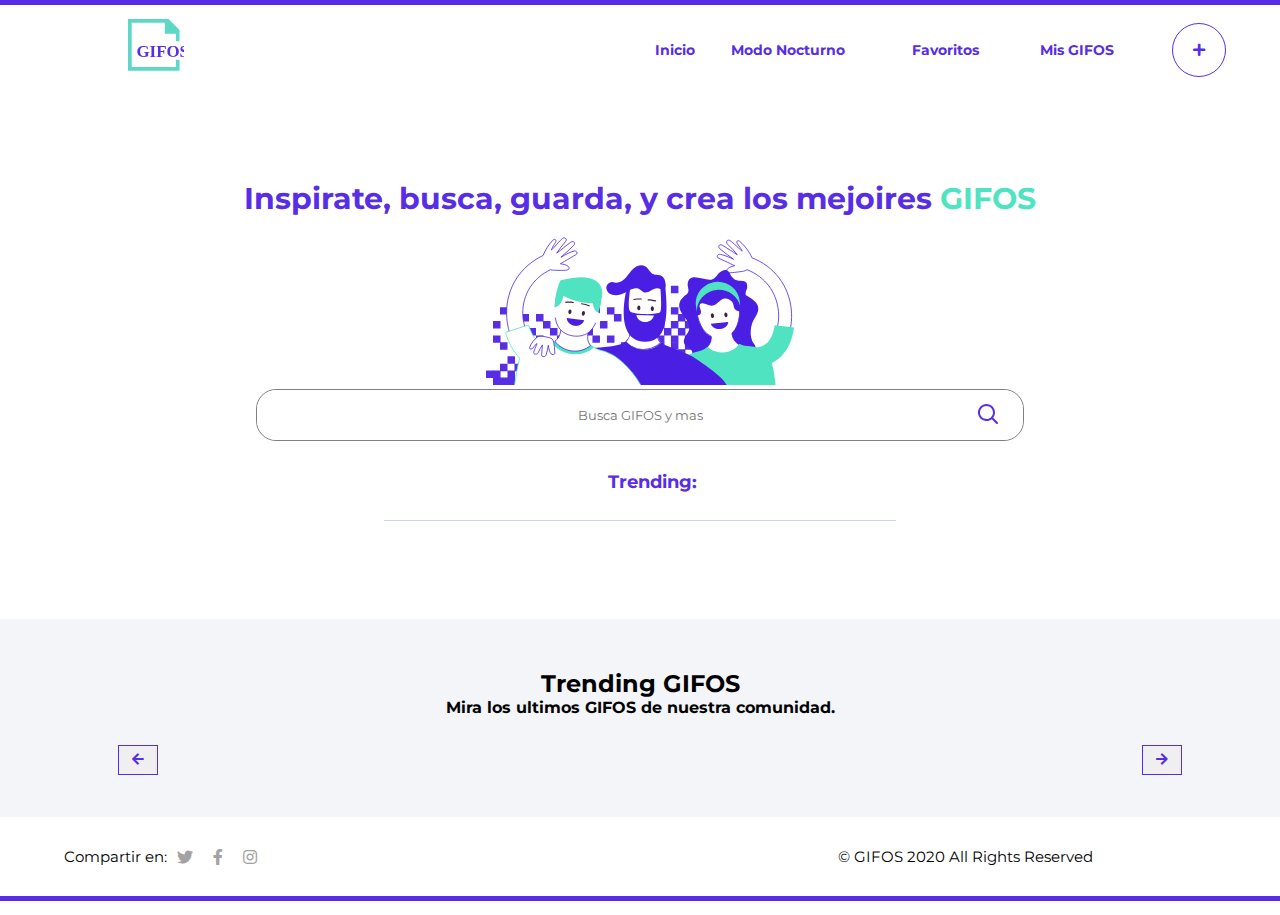
==== commit 03b4197c: "ok" ====
--- a/index.html
+++ b/index.html
@@ -82,7 +82,7 @@
             <div class="h3aux">
                 <h3 id="line"><span>Trending:</span></h3>
                 <p id="busquedasTrend">
-                    Reactions, Entretainment, Sports, Stickers, Artists
+                    <!-- Reactions, Entretainment, Sports, Stickers, Artists -->
                 </p>
             </div>
 
--- a/style/styleAll.css
+++ b/style/styleAll.css
@@ -483,13 +483,23 @@
   z-index: 99;
   cursor: pointer; }
 
+.trending .h3aux {
+  display: flex;
+  flex-direction: column;
+  justify-content: center;
+  align-items: center; }
+
 .trending .h3aux h3 {
+  width: 80%;
+  padding-left: 60px;
   font-weight: bold;
   color: var(--colorTitulo);
   font-size: 18px;
   text-align: center; }
 
 .trending .h3aux p {
+  padding-left: 60px;
+  width: 50%;
   color: var(--colorTitulo);
   font-size: 18px;
   text-align: center;
@@ -542,22 +552,39 @@
 .lookUp .gifosSearch {
   display: flex;
   justify-content: center;
+  flex-direction: row;
   align-items: center;
   padding: 20px 10px 18px 10px;
   flex-wrap: wrap; }
 
 .lookUp .gifosSearch .base {
-  height: auto;
-  width: 90%;
+  height: 28vw;
+  width: 35vw;
   margin: 5px;
+  display: flex;
+  justify-content: center;
+  align-items: center;
   position: relative;
-  object-fit: contain;
   overflow: hidden; }
 
 .base .embed {
+  display: flex;
+  justify-content: center;
+  align-items: center;
   height: 100%;
   width: 100%;
   object-fit: contain; }
+
+.lookUp .gifosSearch .overlay {
+  display: flex;
+  position: absolute;
+  margin: 0;
+  top: 0;
+  left: 0;
+  height: 100%;
+  width: 100%;
+  z-index: 2;
+  opacity: 0; }
 
 .buttonVerMas {
   padding: 0 0  80px 0; }
@@ -583,7 +610,7 @@
     max-height: 230px;
     width: 25vw;
     max-width: 300px;
-    margin: 1%; }
+    margin: 1; }
 
   .lookUp .gifosSearch .overlay {
     display: flex;
@@ -1036,13 +1063,18 @@
   .iconosMyGifo img {
     margin: 5px 5px 5px 5px;
     padding: 5px 5px 5px 5px;
-    background-color: var(--colorBlanco);
+    background-color: #ffffff;
     height: 30px;
     width: 30px;
     border-radius: 4px 4px 4px 4px; }
 
   .bottonComenzar {
-    margin-bottom: 200px; } }
+    margin-bottom: 200px; }
+
+  .controler {
+    display: flex;
+    justify-content: center;
+    align-items: center; } }
 #previousTrend {
   display: none;
   top: 50%;
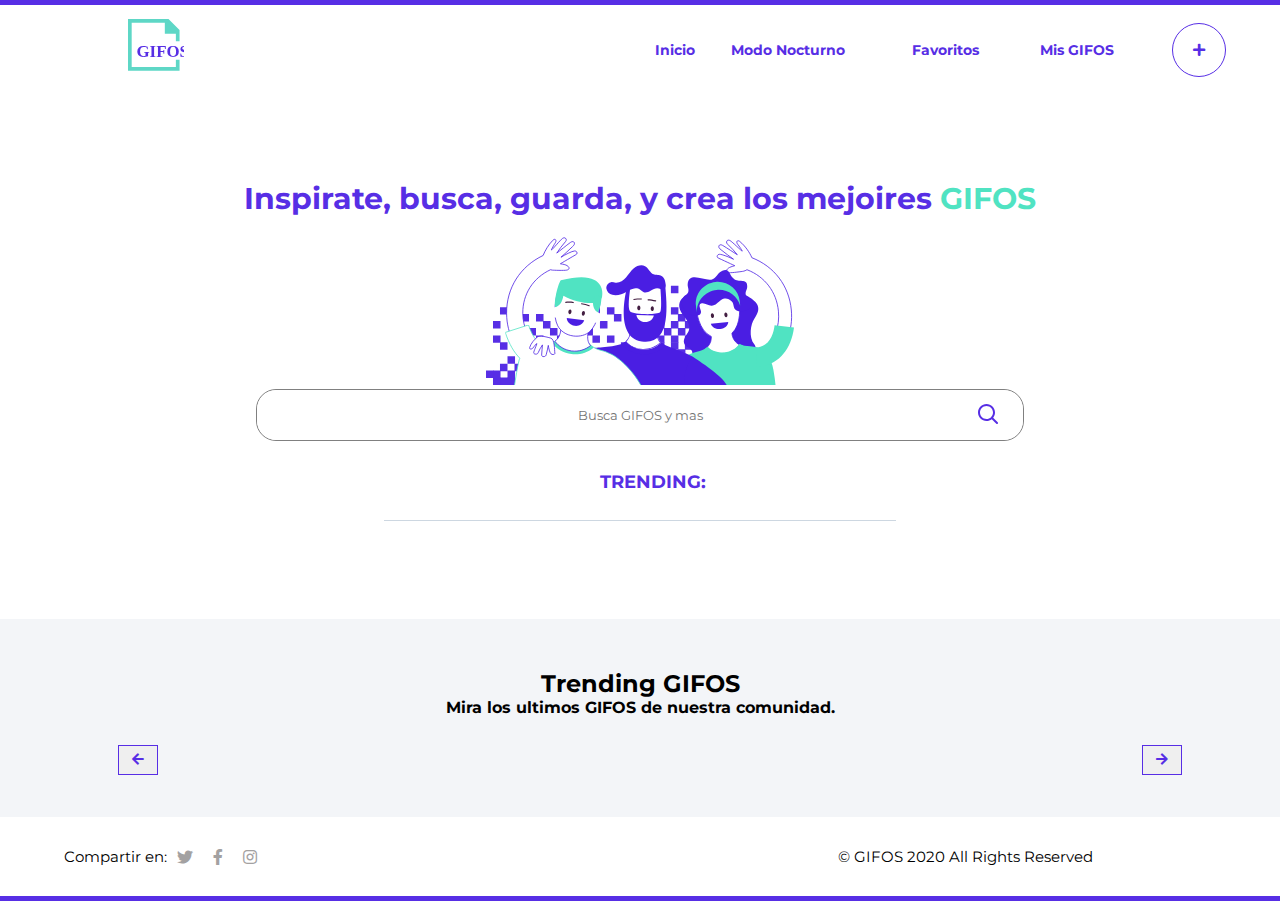
==== commit c7d7f165: "TESTI" ====
--- a/index.html
+++ b/index.html
@@ -80,7 +80,7 @@
         </section>
         <section class="trending">
             <div class="h3aux">
-                <h3 id="line"><span>Trending:</span></h3>
+                <h3 id="line"><span>TRENDING:</span></h3>
                 <p id="busquedasTrend">
                     <!-- Reactions, Entretainment, Sports, Stickers, Artists -->
                 </p>
@@ -194,9 +194,9 @@
 
 
 </body>
-<script src="searchSuggestions.js"></script>
-<script src="appSearch.js"></script>
-<script src="trending.js"></script>
+<script src="./searchSuggestions.js"></script>
+<script src="./appSearch.js"></script>
+<script src="./trending.js"></script>
 <script src="https://www.WebRTC-Experiment.com/RecordRTC.js"></script>
 
 </html>--- a/style/styleAll.css
+++ b/style/styleAll.css
@@ -538,6 +538,13 @@
   justify-content: center;
   align-items: center; }
 
+.iconos a img {
+  position: absolute;
+  top: 0;
+  left: 0;
+  width: 35vw;
+  height: 28vw; }
+
 .lookUp i {
   color: #572EE5; }
 
@@ -612,6 +619,11 @@
     max-width: 300px;
     margin: 1; }
 
+  .iconos a img {
+    position: relative;
+    width: 25px;
+    height: 25px; }
+
   .lookUp .gifosSearch .overlay {
     display: flex;
     position: absolute;
@@ -709,6 +721,15 @@
   font-size: 20px;
   padding: 7px 0 0 0; }
 
+#noimagenfav {
+  display: flex;
+  justify-content: center;
+  flex-direction: column;
+  align-items: center; }
+
+#noimagenfav h3 {
+  color: var(--colorTitulo); }
+
 .myGifAux {
   display: flex;
   justify-content: center; }
@@ -717,6 +738,10 @@
   display: flex;
   height: 95px;
   width: 100%; }
+
+.verGifo i {
+  color: var(--colorTitulo);
+  transform: scale(1.5); }
 
 .verGifo .logo {
   opacity: 0.1; }
@@ -782,7 +807,11 @@
   justify-content: center;
   align-items: center;
   margin: 2px;
-  color: var(#572EE5); }
+  color: var(--colorTitulo);
+  cursor: pointer; }
+
+.iconoContenedor .iconos i {
+  color: #572EE5; }
 
 .camara {
   display: none; }
@@ -1089,8 +1118,18 @@
   color: white; }
 
 .overlayT {
-  opacity: 0;
-  display: none; }
+  opacity: 0; }
+
+.iconosT a img {
+  position: absolute;
+  top: 0;
+  left: 0;
+  width: 35vw;
+  height: 28vw;
+  display: flex;
+  z-index: 99;
+  background-color: red;
+  opacity: 1; }
 
 .trendingGifos i {
   color: #572EE5; }
@@ -1288,6 +1327,13 @@
     justify-content: center;
     align-items: center;
     margin: 2px;
+    opacity: 0.6; }
+
+  .iconosT a img {
+    position: relative;
+    width: 25px;
+    height: 25px;
+    display: flex;
     opacity: 0.6; } }
 .searchBar {
   height: auto;
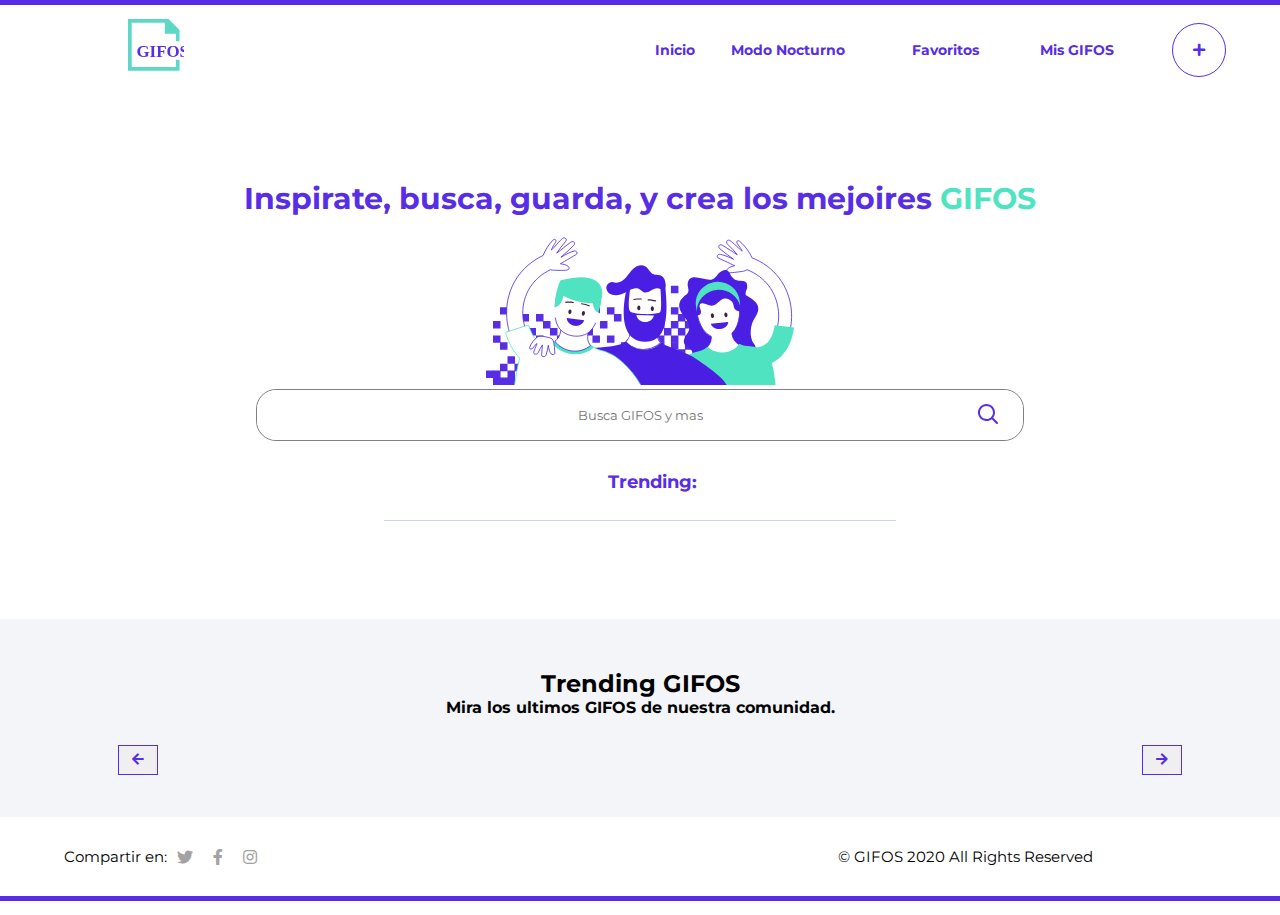
==== commit b8b1e084: "4" ====
--- a/index.html
+++ b/index.html
@@ -80,7 +80,7 @@
         </section>
         <section class="trending">
             <div class="h3aux">
-                <h3 id="line"><span>TRENDING:</span></h3>
+                <h3 id="line"><span>Trending:</span></h3>
                 <p id="busquedasTrend">
                     <!-- Reactions, Entretainment, Sports, Stickers, Artists -->
                 </p>
